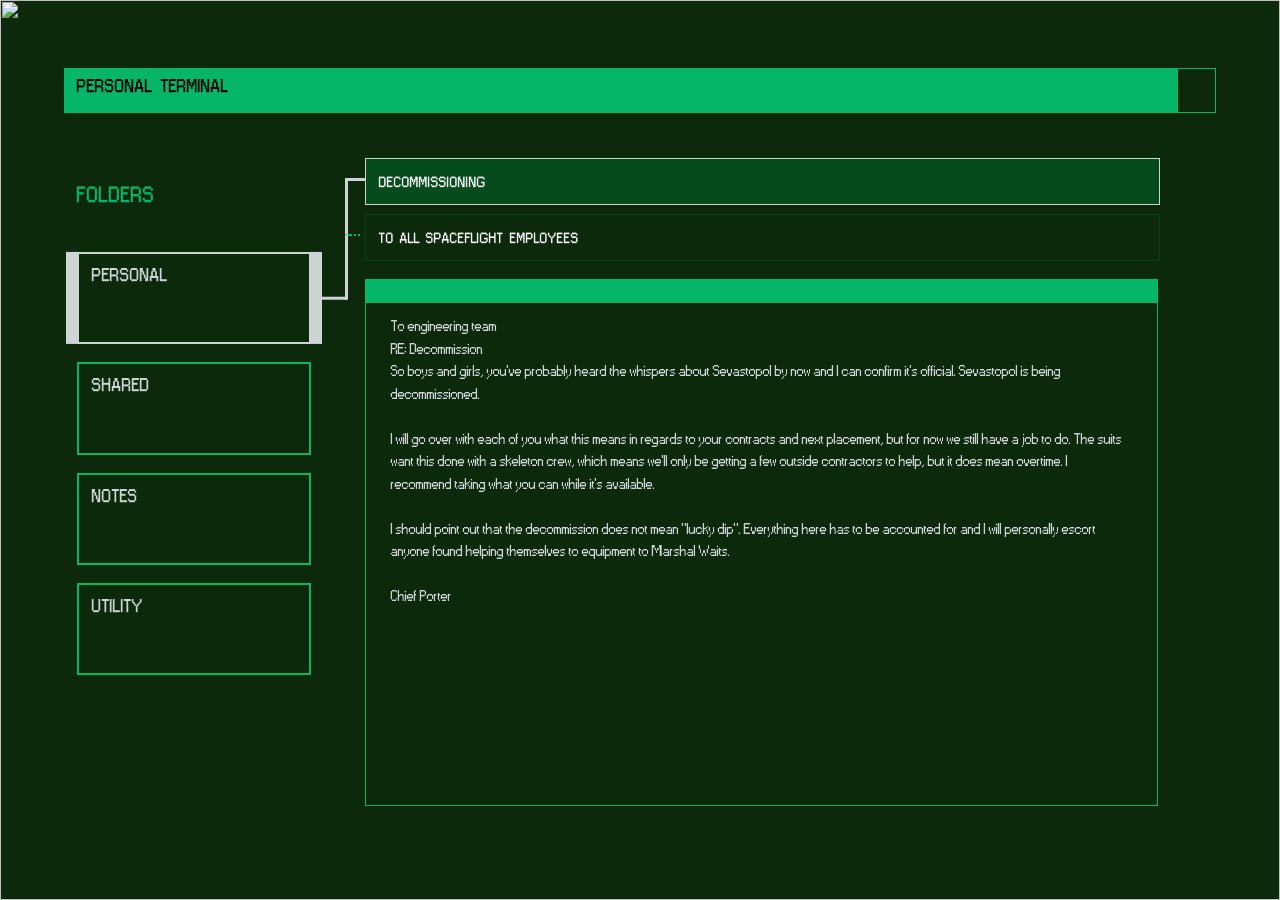
==== terminal/index.html @ 12c46156 "copy modified files" ====
<!DOCTYPE html>
<html lang="en">
<head>

  <meta charset="UTF-8" />
  <meta name="viewport" content="width=device-width, initial-scale=1.0"/>
  <title>SEVASTOLINK</title>
  <link rel="icon" type="image/x-icon" href="/images/favicon.ico">
  <link rel="stylesheet" href="/postload.css" />

  <style>
    html, body {
      margin: 0;
      padding: 0;
      width: 100%;
      height: 100%;
      overflow: hidden;
      background: #0c290c;
      font-family: 'Sevastolink', monospace;
      color: #05b669;
    }

    #screen {
      position: relative;
      width: 100vw;
      height: 100vh;
    }

    #scan, #bezel {
      position: absolute;
      top: 0;
      left: 0;
      width: 100%;
      height: 100%;
      z-index: 11;
    }

    /* Grid animation */
    .grid {
      position: absolute;
      top: 47%;
      left: 50.5%;
      transform: translate(-50%, -50%);
      display: grid;
      grid-template-columns: repeat(16, 1fr);
      grid-template-rows: repeat(8, 1fr);
      gap: 32px;
      width: 85%;
      height: 75%;
      z-index: 1;
    }

    .cell {
      width: 30px;
      height: 50px;
      display: flex;
      align-items: flex-end;
    }

    .fill {
      background-color: #05b669;
      width: 100%;
      height: 100%;
      transition: height 0s ease;
    }

    .thin .fill {
      height: 10px;
    }

    /* Hide interface initially */
    .interface {
      display: none;
      z-index: 3;
      position: absolute;
      top: 0;
      left: 0;
      width: 100%;
      height: 100%;
    }
  </style>
</head>
<body>
  <div id="screen">
    <!-- GRID Animation -->
    <div class="grid" id="grid">
      <script>
        for (let i = 0; i < 128; i++) {
          document.write('<div class="cell"><div class="fill"></div></div>');
        }
      </script>
    </div>
    <div class="interface" id="interface">
      <div class="top-bar"></div>
      <div class="top-bar-extension"></div>
      <!-- this field can be customized in config.js -->
      <div class="top-bar-text">PERSONAL TERMINAL</div>

      <div class="folders-label">FOLDERS</div>
      <div class="folders-list">
        <div class="folder active">
	      <!-- Note: If you want to change folder titles, do it in config.js -->
          <div class="folder-inner"><div class="folder-text">f1</div></div>
          <div class="connector-line"></div>
          <div class="connector-vertical"></div>
          <div class="connector-top-right"></div>
          <div class="inactive-connector-vertical"></div>
          <div class="inactive-connector-top-right"></div>
        </div>
        <div class="folder">
          <div class="folder-inner"><div class="folder-text">f2</div></div>
          <div class="connector-line"></div>
          <div class="connector-vertical"></div>
          <div class="connector-top-right"></div>
          <div class="inactive-connector-vertical"></div>
          <div class="inactive-connector-top-right"></div>
        </div>
        <div class="folder">
          <div class="folder-inner"><div class="folder-text">f3</div></div>
          <div class="connector-line"></div>
          <div class="connector-vertical"></div>
          <div class="connector-top-right"></div>
          <div class="inactive-connector-vertical"></div>
          <div class="inactive-connector-top-right"></div>
        </div>
        <div class="folder">
          <div class="folder-inner"><div class="folder-text">f4</div></div>
          <div class="connector-line"></div>
          <div class="connector-vertical"></div>
          <div class="connector-top-right"></div>
          <div class="inactive-connector-vertical"></div>
          <div class="inactive-connector-top-right"></div>
        </div>
      </div>

      <div class="header-list">
        <div class="header-item active" id="content-header-bar">entry 1</div>
        <div class="header-item" id="content-header-bar2">entry 2</div>
      </div>

      <div class="content-panel" id="content-panel">
        <div class="content-body" id="content-body">
          <p>Loading...</p>
        </div>
      </div>
    </div>
    <img src="/images/scanlines.png" id="scan" />
    <img src="/images/bezel.png" id="bezel" />
  </div>

  <script>
    setTimeout(() => {
      document.getElementById('grid').classList.add('thin');
    }, 100);
    setTimeout(() => {
      document.getElementById('grid').style.display = 'none';
      document.getElementById('interface').style.display = 'block';
      const script = document.createElement('script');
      script.src = '/postload.js';
      script.type = 'module';
      document.body.appendChild(script);
    }, 225);
  </script>

  <script>
  // added by me: Check if the page was reloaded
  const navigationEntries = performance.getEntriesByType("navigation");
  if (navigationEntries.length > 0 && navigationEntries[0].type === "reload") {
    window.location.replace("/");
  }
  </script>

</body>
</html>
---- postload.css ----
@font-face {
  font-family: 'Sevastolink';
  src: url('fonts/jixellation.ttf') format('truetype');
  font-display: swap;
}

@font-face {
  font-family: 'Seegson';
  src: url('fonts/sound-system.otf.woff2') format('woff2');
  font-weight: normal;
  font-style: normal;
}

@font-face {
  font-family: 'Sevastopol Interface Regular';
  src: url('fonts/sevastopol_interface.woff2') format('woff2');
  font-weight: normal;
  font-style: normal;
}

html, body {
  margin: 0;
  padding: 0;
  width: 100%;
  height: 100%;
  overflow: hidden;
  background: #0c290c;
  font-family: 'Sevastolink', monospace;
  color: #05b669;
}

.seegson {
  font-size: 70px;
  font-family: 'Seegson';
  letter-spacing: 2px;
}

#mynotes {
  resize: none;
  outline: none;
  border: none; 
  background: #0c290c;
  position: relative;
  width: 100%;
  min-height: 50vh;
  font-family: 'Sevastopol Interface Regular';
  font-size: 1.6vw;
  color: #ccd5d4;
  line-height: 1.1;
  white-space: pre-line;
}

#screen {
  position: relative;
  width: 100vw;
  height: 100vh;
}

.top-bar {
  position: absolute;
  top: 7.5vh;
  left: 50%;
  transform: translateX(-50%);
  width: 90vw;
  height: 5vh;
  background: #05b669;
  z-index: 0;
}

.top-bar-extension {
  position: absolute;
  top: 7.5vh;
  left: calc(6vw + 86vw);
  width: 3vw;
  height: 5vh;
  background: #0c290c;
  border-top: 0.15vw solid #05b669;
  border-bottom: 0.15vw solid #05b669;
  border-right: 0.15vw solid #05b669;
  box-sizing: border-box;
  z-index: 0;
}

.top-bar-text {
  position: absolute;
  top: 8.2vh;
  left: 6vw;
  font-size: 1.25vw;
  color: #000;
  z-index: 0;
  white-space: nowrap;
}

.folders-label {
  position: absolute;
  top: 20vh;
  left: 6vw;
  font-size: 1.5vw;
  color: #05b669;
  z-index: 0;
  white-space: nowrap;
}

.folders-list {
  position: absolute;
  top: 28vh;
  left: 6vw;
  display: flex;
  flex-direction: column;
  gap: 2vh;
  z-index: 3;
}

.folder {
  position: relative;
  padding: 0;
  font-size: 1vw;
  color: #ccd5d4;
  border: 0.2vw solid #05b669;
  background: transparent;
  width: 18vw;
  height: 6.9vw;
  display: flex;
  align-items: flex-start;
  justify-content: flex-start;
  cursor: pointer;
  transition: border-color 0.3s ease, background-color 0.3s ease;
}

.folder-inner {
  padding: 1vh 1vw;
  width: 100%;
  height: 100%;
  box-sizing: border-box;
  display: flex;
  align-items: flex-start;
  justify-content: flex-start;
}

.folder-text {
  white-space: nowrap;
  font-size: medium;
}

.folder:not(.active):hover {
  border-color: #ccd5d4;
  background-color: #05b669;
}

.folder:not(.active):hover .folder-text {
  color: #ccd5d4;
}

.folder.active {
  border-color: #ccd5d4;
}

.folder.active::before,
.folder.active::after {
  content: "";
  position: absolute;
  top: 50%;
  width: 0.9vw;
  height: 7.20vw;
  background: #ccd5d4;
  transform: translateY(-50%);
}

.folder.active::before { left: -1vw; }
.folder.active::after { right: -1vw; }

.connector-line,
.connector-vertical,
.connector-top-right {
  position: absolute;
  background: #ccd5d4;
  display: none;
}

.connector-line {
  top: 50%;
  left: 100%;
  width: 3vw;
  height: 0.2vw;
  transform: translateY(-50%);
}

.connector-vertical {
  left: calc(100% + 2.8vw);
  width: 0.2vw;
  top: calc(50% - var(--v-length, 0));
  height: var(--v-length, 0);
}

.connector-top-right {
  left: calc(100% + 2.8vw);
  width: 2vw;
  height: 0.2vw;
  top: calc(50% - var(--v-length, 0));
}

.folder.active .connector-line,
.folder.active .connector-vertical,
.folder.active .connector-top-right {
  display: block;
}

.inactive-connector-vertical,
.inactive-connector-top-right {
  border-left: 0.2vw solid #ccd5d4;
  border-top: 2px dotted #05b669;
  position: absolute;
  /* background: #ccd5d4;
  border-style: dotted;
  border-color: red; */
  display: none;
}

.inactive-connector-vertical {
  left: calc(100% + 2.8vw);
  width: 0.2vw;
  top: calc(50% - var(--iv-length, 0));
  height: var(--iv-length, 0);
  z-index: -1;
}

.inactive-connector-top-right {
  left: calc(100% + 2.8vw);
  width: 1.0vw;
  height: 0.2vw;
  top: calc(50% - var(--iv-length, 0));
  z-index: 2;
}

.folder.active .inactive-connector-vertical,
.folder.active .inactive-connector-top-right {
  display: block;
}

.header-list {
  position: absolute;
  top: 18vh;
  left: 28.5vw;
  width: 60vw;
  height: 4vh;
  z-index: 4;
}

.header-item {
  position: relative;
  width: 60vw;
  height: 4vh;
  font-size: 1vw;
  padding: 0.5vh 1vw;    
  display: flex;
  align-items: center;
  z-index: 4; 
  cursor: pointer;
  transition: border-color 0.3s ease, background-color 0.3s ease;
}
.header-item.active {
  color: #fff;
  background: #054B1C;
  border: 0.15vw solid #ccd5d4;
  z-index: 4;
}

.header-item:not(.active) {
  color: #fff;
  background: #0c290c;
  border: 0.15vw solid #07421a;
  z-index: 4;
}

.header-item:not(.active):not(.empty):hover {
  border-color: #ccd5d4;
  background-color: #05b669;
  cursor: pointer;
}

.header-item.empty {
  cursor: default;
}

#content-header-bar {
  top: -0.5vh;
}

#content-header-bar2 {
  top: 0.5vh;
}


.content-panel {
  position: absolute;
  top: calc(18vh + 13vh);
  left: 28.5vw;
  width: 62vw;
  min-height: 58.5vh;
  border: 0.15vw solid #05b669;
  z-index: 4;
  background: transparent;
  display: flex;
  flex-direction: column;

 
  box-sizing: border-box;
  overflow: hidden;
}

.content-panel::before {
  content: "";
  position: absolute;
  top: 0;
  left: 0;
  width: 100%;
  height: 2.5vh;
  background: #05b669;
}

.content-body {
  font-family: 'Sevastopol Interface Regular';
  padding: 4vh 2vw 2vh 2vw;
  font-size: 1.6vw;
  color: #ccd5d4;
  line-height: 1.1;
  white-space: pre-line;

 
  overflow: hidden;
}
#pongCanvas {
  width: 100%;
  height: 100%;
  display: block;
  background: #0c290c;
  image-rendering: pixelated;
  border: none;
}


#scan, #bezel {
  position: absolute;
  top: 0;
  left: 0;
  width: 100%;
  height: 100%;
  pointer-events: none;
}

#scan {
  z-index: 10;
  opacity: 0.3;
}

#bezel {
  z-index: 11;
}
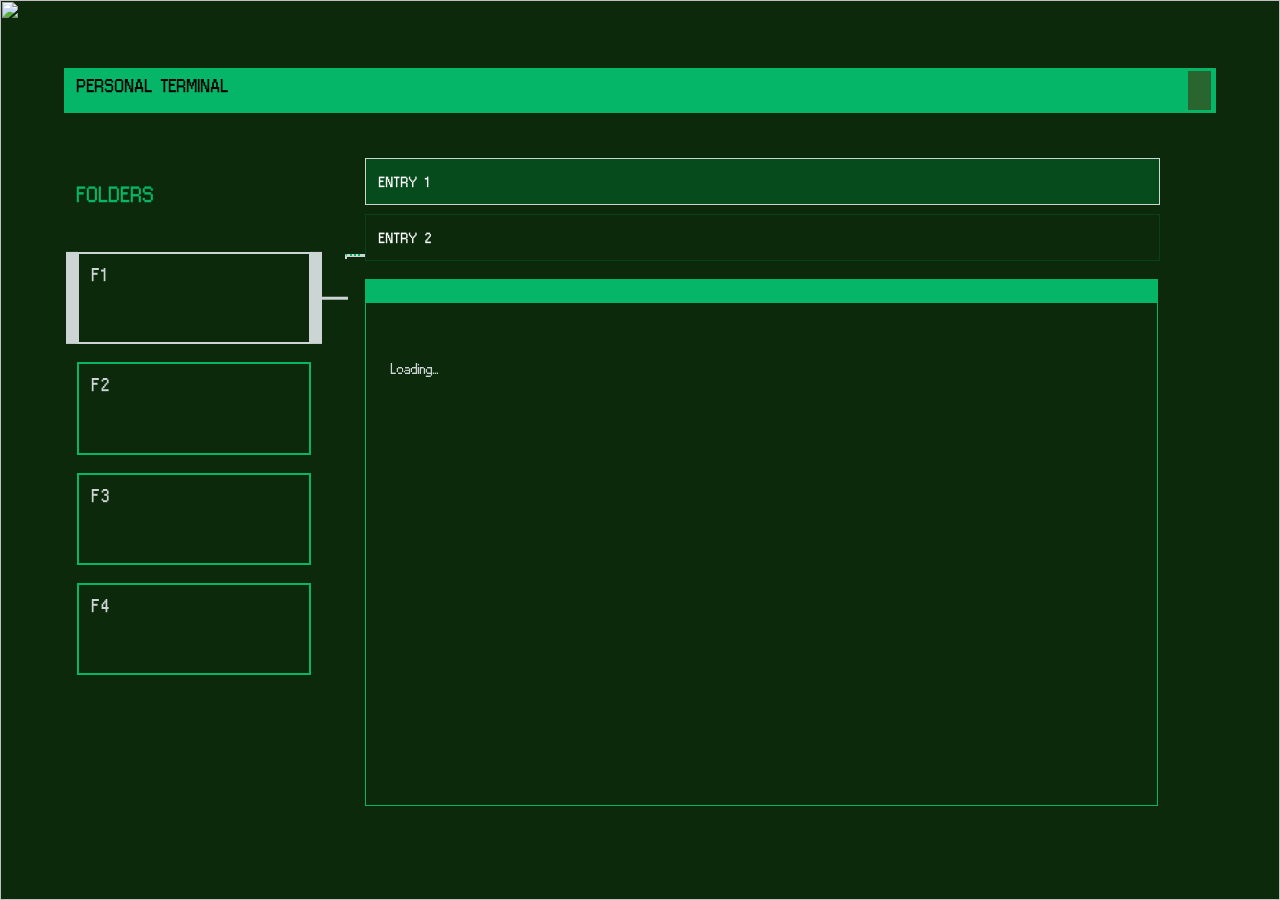
==== commit d47d6dd1: "change to relative links" ====
--- a/terminal/index.html
+++ b/terminal/index.html
@@ -5,8 +5,8 @@
   <meta charset="UTF-8" />
   <meta name="viewport" content="width=device-width, initial-scale=1.0"/>
   <title>SEVASTOLINK</title>
-  <link rel="icon" type="image/x-icon" href="/images/favicon.ico">
-  <link rel="stylesheet" href="/postload.css" />
+  <link rel="icon" type="image/x-icon" href="../images/favicon.ico">
+  <link rel="stylesheet" href="../postload.css" />
 
   <style>
     html, body {
@@ -144,8 +144,8 @@
         </div>
       </div>
     </div>
-    <img src="/images/scanlines.png" id="scan" />
-    <img src="/images/bezel.png" id="bezel" />
+    <img src="../images/scanlines.png" id="scan" />
+    <img src="../images/bezel.png" id="bezel" />
   </div>
 
   <script>
@@ -156,7 +156,7 @@
       document.getElementById('grid').style.display = 'none';
       document.getElementById('interface').style.display = 'block';
       const script = document.createElement('script');
-      script.src = '/postload.js';
+      script.src = '../postload.js';
       script.type = 'module';
       document.body.appendChild(script);
     }, 225);
@@ -166,7 +166,7 @@
   // added by me: Check if the page was reloaded
   const navigationEntries = performance.getEntriesByType("navigation");
   if (navigationEntries.length > 0 && navigationEntries[0].type === "reload") {
-    window.location.replace("/");
+    window.location.replace("../");
   }
   </script>
 
--- a/postload.css
+++ b/postload.css
@@ -73,10 +73,11 @@
   left: calc(6vw + 86vw);
   width: 3vw;
   height: 5vh;
-  background: #0c290c;
-  border-top: 0.15vw solid #05b669;
-  border-bottom: 0.15vw solid #05b669;
-  border-right: 0.15vw solid #05b669;
+  background: #29662f;
+  border-top: 0.25vw solid #05b669;
+  border-bottom: 0.25vw solid #05b669;
+  border-right: 0.40vw solid #05b669;
+  border-left: 0.8vw solid #05b669;
   box-sizing: border-box;
   z-index: 0;
 }
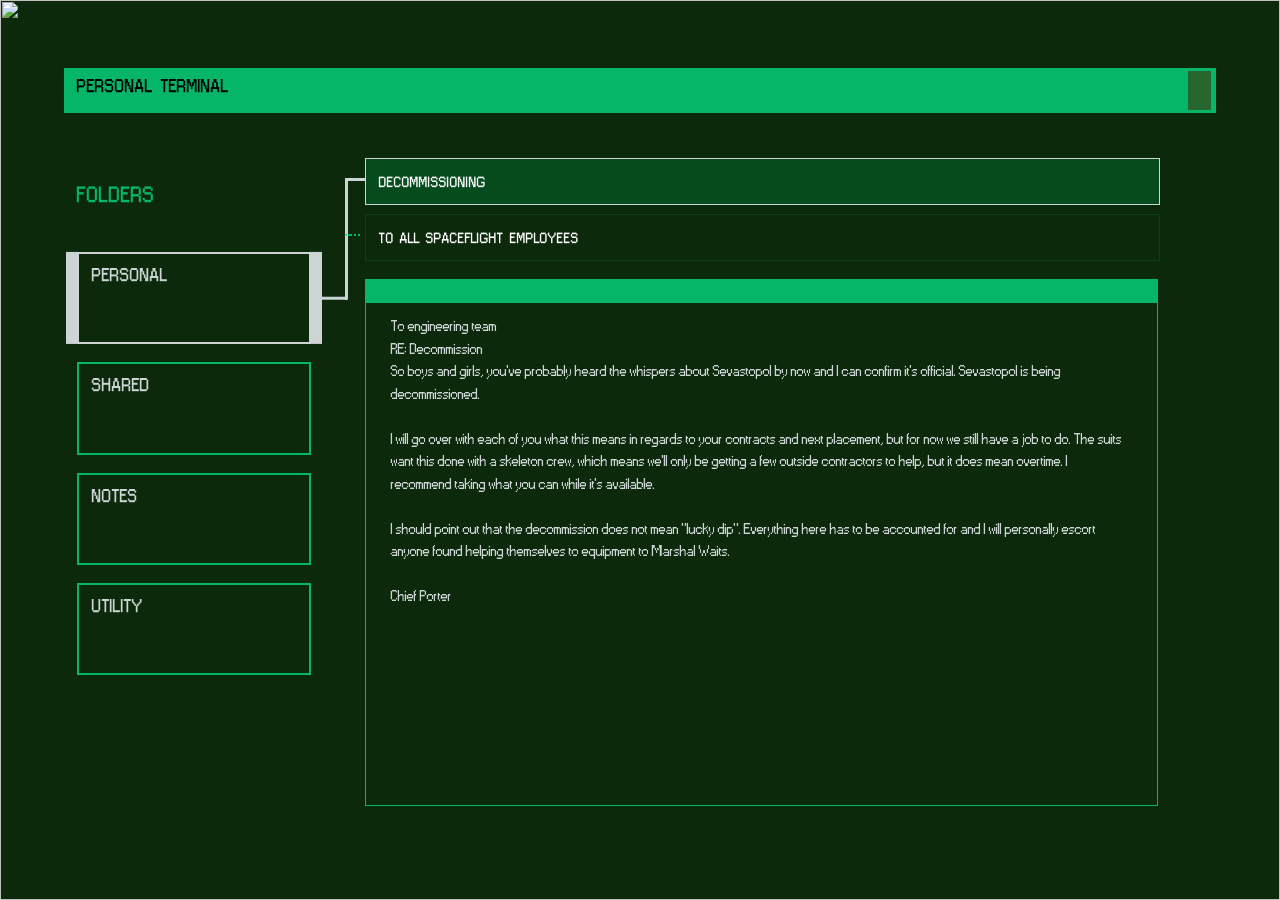
==== commit 9a168096: "made boot screen longer, fixed some customization logic" ====
--- a/terminal/index.html
+++ b/terminal/index.html
@@ -99,8 +99,8 @@
       <div class="folders-label">FOLDERS</div>
       <div class="folders-list">
         <div class="folder active">
-	      <!-- Note: If you want to change folder titles, do it in config.js -->
-          <div class="folder-inner"><div class="folder-text">f1</div></div>
+	      <!-- If you want to change folder titles, do it in config.js -->
+          <div class="folder-inner"><div class="folder-text" id="folder1">folder 1</div></div>
           <div class="connector-line"></div>
           <div class="connector-vertical"></div>
           <div class="connector-top-right"></div>
@@ -108,7 +108,7 @@
           <div class="inactive-connector-top-right"></div>
         </div>
         <div class="folder">
-          <div class="folder-inner"><div class="folder-text">f2</div></div>
+          <div class="folder-inner"><div class="folder-text" id="folder2">folder 2</div></div>
           <div class="connector-line"></div>
           <div class="connector-vertical"></div>
           <div class="connector-top-right"></div>
@@ -116,7 +116,7 @@
           <div class="inactive-connector-top-right"></div>
         </div>
         <div class="folder">
-          <div class="folder-inner"><div class="folder-text">f3</div></div>
+          <div class="folder-inner"><div class="folder-text" id="folder3">folder 3</div></div>
           <div class="connector-line"></div>
           <div class="connector-vertical"></div>
           <div class="connector-top-right"></div>
@@ -124,7 +124,7 @@
           <div class="inactive-connector-top-right"></div>
         </div>
         <div class="folder">
-          <div class="folder-inner"><div class="folder-text">f4</div></div>
+          <div class="folder-inner"><div class="folder-text" id="folder4">folder 4</div></div>
           <div class="connector-line"></div>
           <div class="connector-vertical"></div>
           <div class="connector-top-right"></div>
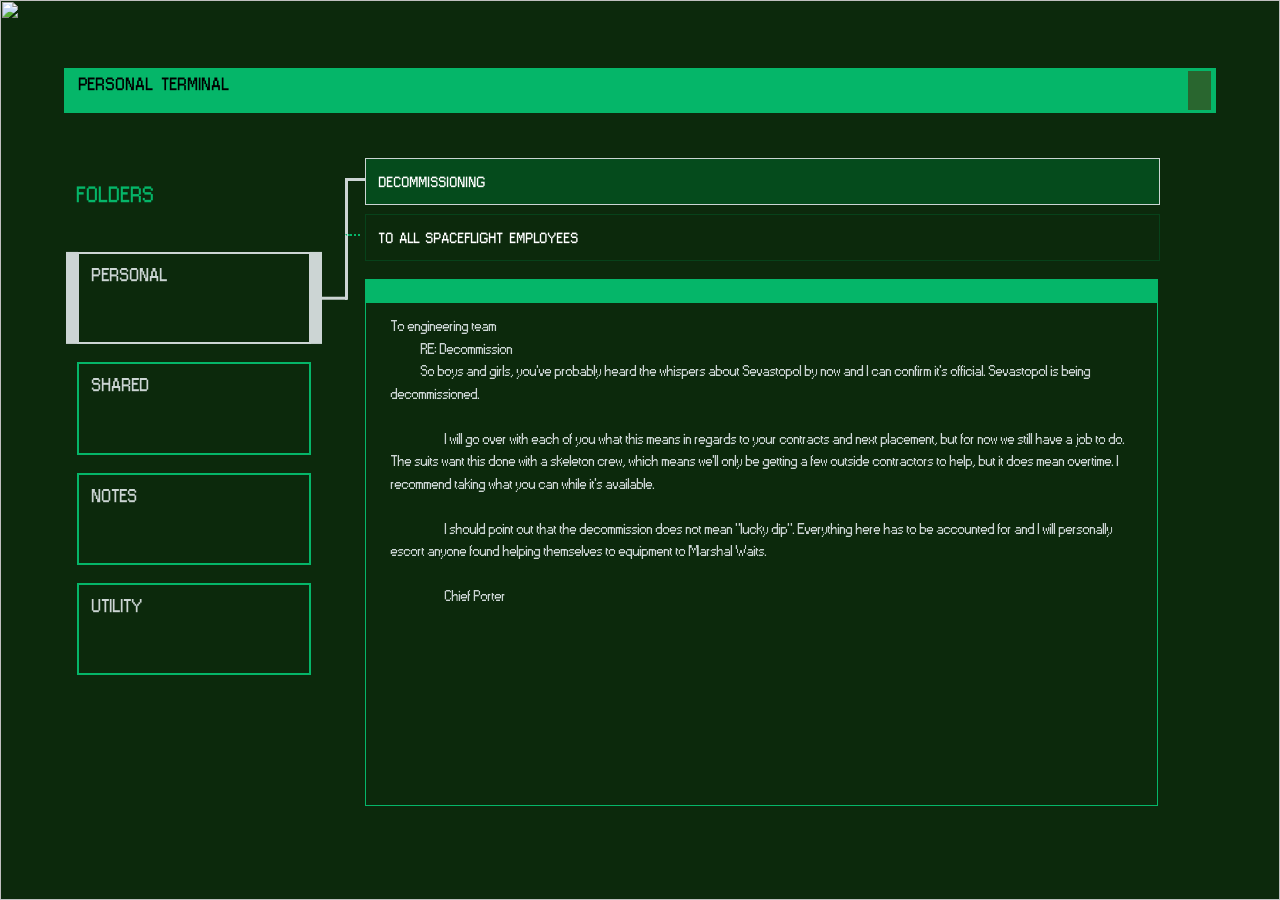
==== commit 79770eaf: "added a very basic mobile layout" ====
--- a/terminal/index.html
+++ b/terminal/index.html
@@ -6,7 +6,7 @@
   <meta name="viewport" content="width=device-width, initial-scale=1.0"/>
   <title>SEVASTOLINK</title>
   <link rel="icon" type="image/x-icon" href="../images/favicon.ico">
-  <link rel="stylesheet" href="../postload.css" />
+  <link rel="stylesheet" href="./term.css" />
 
   <style>
     html, body {
@@ -91,10 +91,11 @@
       </script>
     </div>
     <div class="interface" id="interface">
-      <div class="top-bar"></div>
+      <div class="top-bar">
+        <!-- this field can be customized in config.js -->
+        <div class="top-bar-text">PERSONAL TERMINAL</div>
+      </div>
       <div class="top-bar-extension"></div>
-      <!-- this field can be customized in config.js -->
-      <div class="top-bar-text">PERSONAL TERMINAL</div>
 
       <div class="folders-label">FOLDERS</div>
       <div class="folders-list">
@@ -156,7 +157,7 @@
       document.getElementById('grid').style.display = 'none';
       document.getElementById('interface').style.display = 'block';
       const script = document.createElement('script');
-      script.src = '../postload.js';
+      script.src = './term.js';
       script.type = 'module';
       document.body.appendChild(script);
     }, 225);
--- a/terminal/term.css
+++ b/terminal/term.css
@@ -0,0 +1,491 @@
+/* term.css */
+
+@font-face {
+  font-family: 'Sevastolink';
+  src: url('../fonts/jixellation.ttf') format('truetype');
+  font-display: swap;
+}
+
+@font-face {
+  font-family: 'Seegson';
+  src: url('../fonts/sound-system.otf.woff2') format('woff2');
+  font-weight: normal;
+  font-style: normal;
+}
+
+@font-face {
+  font-family: 'Sevastopol Interface Regular';
+  src: url('../fonts/sevastopol_interface.woff2') format('woff2');
+  font-weight: normal;
+  font-style: normal;
+}
+
+html, body {
+  margin: 0;
+  padding: 0;
+  width: 100%;
+  height: 100%;
+  overflow: hidden;
+  background: #0c290c;
+  font-family: 'Sevastolink', monospace;
+  color: #05b669;
+}
+
+.seegson {
+  font-size: 70px;
+  font-family: 'Seegson';
+  letter-spacing: 2px;
+}
+
+#mynotes {
+  resize: none;
+  outline: none;
+  border: none; 
+  background: #0c290c;
+  position: relative;
+  width: 100%;
+  min-height: 50vh;
+  font-family: 'Sevastopol Interface Regular';
+  font-size: 1.6vw;
+  color: #ccd5d4;
+  line-height: 1.1;
+  white-space: pre-line;
+}
+
+#screen {
+  position: relative;
+  width: 100vw;
+  height: 100vh;
+}
+
+.top-bar {
+  position: relative;
+  top: 7.5vh;
+  left: 50%;
+  transform: translateX(-50%);
+  width: 90vw;
+  height: 5vh;
+  background: #05b669;
+  z-index: 0;
+}
+
+.top-bar-extension {
+  position: absolute;
+  top: 7.5vh;
+  left: calc(6vw + 86vw);
+  width: 3vw;
+  height: 5vh;
+  background: #29662f;
+  border-top: 0.25vw solid #05b669;
+  border-bottom: 0.25vw solid #05b669;
+  border-right: 0.40vw solid #05b669;
+  border-left: 0.8vw solid #05b669;
+  box-sizing: border-box;
+  z-index: 0;
+}
+
+.top-bar-text {
+  position: relative;
+  left: 1.2vw;
+  top: 0.5vw;
+  margin: 0 auto;
+  font-size: clamp(0.6rem, 1.2vw, 1.25vw);
+  line-height: 1.2;
+  color: #000;
+  text-align: left;
+  white-space: normal;
+  word-break: break-word;
+  z-index: 1;
+  pointer-events: none;
+}
+
+.folders-label {
+  position: absolute;
+  top: 20vh;
+  left: 6vw;
+  font-size: 1.5vw;
+  color: #05b669;
+  z-index: 0;
+  white-space: nowrap;
+}
+
+.folders-list {
+  position: absolute;
+  top: 28vh;
+  left: 6vw;
+  display: flex;
+  flex-direction: column;
+  gap: 2vh;
+  z-index: 3;
+}
+
+.folder {
+  position: relative;
+  padding: 0;
+  font-size: 1vw;
+  color: #ccd5d4;
+  border: 0.2vw solid #05b669;
+  background: transparent;
+  width: 18vw;
+  height: 6.9vw;
+  display: flex;
+  align-items: flex-start;
+  justify-content: flex-start;
+  cursor: pointer;
+  transition: border-color 0.3s ease, background-color 0.3s ease;
+}
+
+.folder-inner {
+  padding: 1vh 1vw;
+  width: 100%;
+  height: 100%;
+  box-sizing: border-box;
+  display: flex;
+  align-items: flex-start;
+  justify-content: flex-start;
+}
+
+.folder-text {
+  white-space: nowrap;
+  font-size: medium;
+}
+
+.folder:not(.active):hover {
+  border-color: #ccd5d4;
+  background-color: #05b669;
+}
+
+.folder:not(.active):hover .folder-text {
+  color: #ccd5d4;
+}
+
+.folder.active {
+  border-color: #ccd5d4;
+}
+
+.folder.active::before,
+.folder.active::after {
+  content: "";
+  position: absolute;
+  top: 50%;
+  width: 0.9vw;
+  height: 7.20vw;
+  background: #ccd5d4;
+  transform: translateY(-50%);
+}
+
+.folder.active::before { left: -1vw; }
+.folder.active::after { right: -1vw; }
+
+.connector-line,
+.connector-vertical,
+.connector-top-right {
+  position: absolute;
+  background: #ccd5d4;
+  display: none;
+}
+
+.connector-line {
+  top: 50%;
+  left: 100%;
+  width: 3vw;
+  height: 0.2vw;
+  transform: translateY(-50%);
+}
+
+.connector-vertical {
+  left: calc(100% + 2.8vw);
+  width: 0.2vw;
+  top: calc(50% - var(--v-length, 0));
+  height: var(--v-length, 0);
+}
+
+.connector-top-right {
+  left: calc(100% + 2.8vw);
+  width: 2vw;
+  height: 0.2vw;
+  top: calc(50% - var(--v-length, 0));
+}
+
+.folder.active .connector-line,
+.folder.active .connector-vertical,
+.folder.active .connector-top-right {
+  display: block;
+}
+
+.inactive-connector-vertical,
+.inactive-connector-top-right {
+  border-left: 0.2vw solid #ccd5d4;
+  border-top: 2px dotted #05b669;
+  position: absolute;
+  /* background: #ccd5d4;
+  border-style: dotted;
+  border-color: red; */
+  display: none;
+}
+
+.inactive-connector-vertical {
+  left: calc(100% + 2.8vw);
+  width: 0.2vw;
+  top: calc(50% - var(--iv-length, 0));
+  height: var(--iv-length, 0);
+  z-index: -1;
+}
+
+.inactive-connector-top-right {
+  left: calc(100% + 2.8vw);
+  width: 1.0vw;
+  height: 0.2vw;
+  top: calc(50% - var(--iv-length, 0));
+  z-index: 2;
+}
+
+.folder.active .inactive-connector-vertical,
+.folder.active .inactive-connector-top-right {
+  display: block;
+}
+
+.header-list {
+  position: absolute;
+  top: 18vh;
+  left: 28.5vw;
+  width: 60vw;
+  height: 4vh;
+  z-index: 4;
+}
+
+.header-item {
+  position: relative;
+  width: 60vw;
+  height: 4vh;
+  font-size: 1vw;
+  padding: 0.5vh 1vw;    
+  display: flex;
+  align-items: center;
+  z-index: 4; 
+  cursor: pointer;
+  transition: border-color 0.3s ease, background-color 0.3s ease;
+}
+.header-item.active {
+  color: #fff;
+  background: #054B1C;
+  border: 0.15vw solid #ccd5d4;
+  z-index: 4;
+}
+
+.header-item:not(.active) {
+  color: #fff;
+  background: #0c290c;
+  border: 0.15vw solid #07421a;
+  z-index: 4;
+}
+
+.header-item:not(.active):not(.empty):hover {
+  border-color: #ccd5d4;
+  background-color: #05b669;
+  cursor: pointer;
+}
+
+.header-item.empty {
+  cursor: default;
+}
+
+#content-header-bar {
+  top: -0.5vh;
+}
+
+#content-header-bar2 {
+  top: 0.5vh;
+}
+
+
+.content-panel {
+  position: absolute;
+  top: calc(18vh + 13vh);
+  left: 28.5vw;
+  width: 62vw;
+  min-height: 58.5vh;
+  border: 0.15vw solid #05b669;
+  z-index: 4;
+  background: transparent;
+  display: flex;
+  flex-direction: column;
+  box-sizing: border-box;
+  overflow: hidden;
+}
+
+.content-panel::before {
+  content: "";
+  position: absolute;
+  top: 0;
+  left: 0;
+  width: 100%;
+  height: 2.5vh;
+  background: #05b669;
+}
+
+.content-body {
+  font-family: 'Sevastopol Interface Regular';
+  padding: 4vh 2vw 2vh 2vw;
+  font-size: 1.6vw;
+  color: #ccd5d4;
+  line-height: 1.1;
+  white-space: pre-wrap;
+  overflow-y: auto;
+  overflow-x: hidden;
+  -webkit-overflow-scrolling: touch;
+  max-height: 50vh;
+}
+
+#pongCanvas {
+  width: 100%;
+  height: 100%;
+  display: block;
+  background: #0c290c;
+  image-rendering: pixelated;
+  border: none;
+}
+
+
+#scan, #bezel {
+  position: absolute;
+  top: 0;
+  left: 0;
+  width: 100%;
+  height: 100%;
+  pointer-events: none;
+}
+
+#scan {
+  z-index: 10;
+  opacity: 0.3;
+}
+
+#bezel {
+  z-index: 11;
+}
+
+/* mobile view */
+@media (max-width: 768px) {
+  html, body {
+    overflow-x: hidden;
+    overflow-y: auto;
+  }
+
+  #screen {
+    width: 100vw;
+    min-height: 100vh;
+    height: auto;
+    overflow: visible;
+  }
+
+  .top-bar {
+    position: relative;
+    top: 0 !important;
+    left: 0 !important;
+    transform: none !important;
+    width: calc(100% - 24px);
+    height: auto;
+    min-height: 28px;
+    margin: 12px auto 0;
+    display: flex;
+    align-items: center;
+    justify-content: center;
+    background: #05b669;
+    box-sizing: border-box;
+    z-index: 3;
+  }
+
+  .top-bar-extension {
+    display: none !important;
+  }
+
+  .top-bar-text {
+    position: static;
+    left: auto;
+    top: auto;
+    margin: 0;
+    padding: 0.5rem 0.75rem;
+    font-size: clamp(0.55rem, 3vw, 0.85rem);
+    line-height: 1.2;
+    text-align: center;
+    white-space: normal;
+    word-break: break-word;
+    color: #000;
+    pointer-events: none;
+  }
+
+  .folders-label {
+    position: static;
+    display: block;
+    margin: 20px 0 0 12px;
+    font-size: 0.8rem;
+    color: #05b669;
+  }
+
+  .folders-list {
+    position: static;
+    display: grid;
+    grid-template-columns: repeat(2, minmax(120px, 1fr));
+    gap: 10px;
+    width: calc(100% - 24px);
+    margin: 12px auto 0;
+  }
+
+  .folder {
+    width: 100%;
+    min-width: 0;
+    height: 60px;
+    font-size: 0.75rem;
+  }
+
+  .folder.active::before,
+  .folder.active::after,
+  .connector-line,
+  .connector-vertical,
+  .connector-top-right,
+  .inactive-connector-vertical,
+  .inactive-connector-top-right {
+    display: none !important;
+  }
+
+  .header-list {
+    position: static;
+    width: calc(100% - 24px);
+    margin: 14px auto 0;
+    height: auto;
+  }
+
+  .header-item {
+    width: 100%;
+    min-height: 30px;
+    font-size: 0.72rem;
+    padding: 0.55rem 0.7rem;
+    box-sizing: border-box;
+  }
+
+  .content-panel {
+    position: static;
+    width: calc(100% - 24px);
+    margin: 14px auto 18px;
+    min-height: 220px;
+  }
+
+  .content-body {
+    padding: 14px 12px;
+    font-size: 1.5rem;
+    line-height: 1.4;
+    overflow-y: auto;
+    -webkit-overflow-scrolling: touch;
+  }
+
+  #scan,
+  #bezel {
+    display: none;
+  }
+
+  #mynotes {
+    font-size: 1.6rem;
+    line-height: 1.1;
+  }
+}
